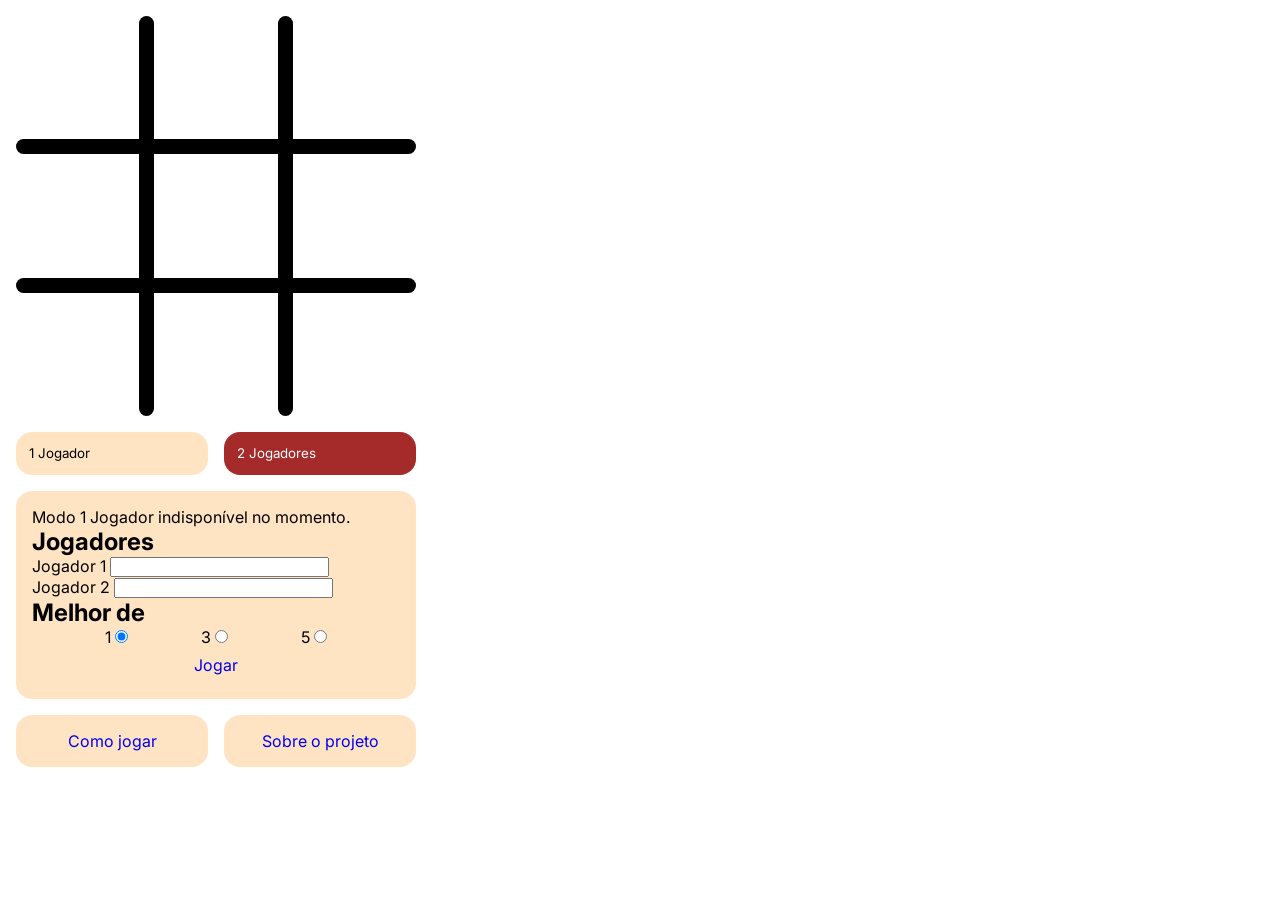
==== index.html @ 1a8f7729 "feat(menu-multiplo): adiciona menus diferentes dependendo do modo" ====
<!DOCTYPE html>
<html lang="pt-BR">
<head>
    <meta charset="UTF-8">
    <meta name="viewport" content="width=device-width, initial-scale=1.0">
    <title>Tic Tac Toe Mania</title>
    <link rel="stylesheet" href="./styles/style.css">
</head>
<body>
    <main>
        <section class="icone-jogo">
            <div class="icone-jogo-linhas">
                <div></div>
                <div></div>
            </div>
            <div class="icone-jogo-linhas">
                <div></div>
                <div></div>
            </div>
        </section>
        <section class="menu">
            <button id="um-jogador" class="menu-opcao botao" onclick="selecaoModo(this.id)">1 Jogador</button>
            <button id="dois-jogadores" class="menu-opcao botao modo-selecionado" onclick="selecaoModo(this.id)">2 Jogadores</button>
            <div id="menu-opcao" class="menu-opcao">
                <!-- 1 Jogador -->
                <div id="opcoes-um-jogador" class="menu-oculto">
                    <p>Modo 1 Jogador indisponível no momento.</p>
                </div>
                <!-- 2 Jogadores -->
                <div id="opcoes-dois-jogadores">
                    <h2>Jogadores</h2>
                    <div class="menu-opcao-jogadores">
                        <div>
                            <label for="j1">Jogador 1</label>
                            <input type="text" name="jogador1" id="j1">
                        </div>
                        <div>
                            <label for="j2">Jogador 2</label>
                            <input type="text" name="jogador1" id="j2">
                        </div>
                    </div>
                    <h2>Melhor de</h2>
                    <div class="menu-opcao-melhor-de">
                        <div>
                            <label for="md3">1</label>
                            <input type="radio" name="melhorde" id="md1" value="1" checked>
                        </div>
                        <div>
                            <label for="md5">3</label>
                            <input type="radio" name="melhorde" id="md3" value="3">
                        </div>
                        <div>
                            <label for="md10">5</label>
                            <input type="radio" name="melhorde" id="md5" value="5">
                        </div>
                    </div>
                </div>
                <a href="#" id="botao-jogar" class="botao botao-jogar" onclick="verificador()">Jogar</a>
            </div>
            <a class="menu-opcao botao" href="#">Como jogar</a>
            <a class="menu-opcao botao" href="#">Sobre o projeto</a>
        </section>
    </main>

    <script src="./scripts/main.js"></script>
</body>
</html>
---- styles/style.css ----
@import url('https://fonts.googleapis.com/css2?family=Inter:ital,opsz,wght@0,14..32,100..900;1,14..32,100..900&family=Peralta&display=swap');

* {
    padding: 0;
    margin: 0;
    box-sizing: border-box;
    font-family: 'Inter', Arial, Helvetica, sans-serif;
}

:root {

}

body {
    width: 100%;
    height: 100dvh;
}

main {
    display: flex;
    flex-flow: column;
    padding: 1em;
    gap: 1em;
}

.icone-jogo {
    display: grid;
    width: 100%;
    max-width: 400px;
    height: auto;
    aspect-ratio: 1/1;
}

.icone-jogo-linhas {
    grid-area: 1/1;
    display: flex;
    flex-flow: column;
    justify-content: space-evenly;
}

.icone-jogo-linhas > div {
    background-color: black;
    border-radius: 8px;
    width: 100%;
    height: 15px;
}

.icone-jogo-linhas:nth-child(2) {
    transform: rotate(90deg);
}

/* Menu */

.menu {
    display: grid;
    grid-template: auto auto auto / 1fr 1fr;
    gap: 1em;
    max-width: 400px;
}

.menu-opcao {
    display: flex;
    flex-flow: column;
    width: 100%;
    padding: 1em;
    background-color: bisque;
    border-radius: 16px;
}

a.botao {
    text-decoration: none;
    text-align: center;
}

button.botao {
    border: none;
    cursor: pointer;
}

a.botao:hover, button.botao:hover {
    background-color: rgb(223, 87, 87);
}

.menu-opcao:nth-child(1) {
    grid-area: 1 / 1 / span 1 / span 1;
}

.menu-opcao:nth-child(2) {
    grid-area: 1 / 2 / span 1 / -1;
}

.menu-opcao:nth-child(3) {
    grid-area: 2 / 1 / span 1 / -1;
}

.menu-opcao:nth-child(4) {
    grid-area: 3 / 1 / span 1 / span 1;
}

.menu-opcao:nth-child(5) {
    grid-area: 3 / 2 / span 1 / -1;
}

.modo-selecionado {
    background-color: brown;
    color: white;
}

.oculto {
    display: none;
}

/* Menu - Melhor de */

.menu-opcao-melhor-de {
    display: flex;
    justify-content: space-evenly;
}

/* Botão jogar */

.botao-jogar {
    padding: .5em;
}
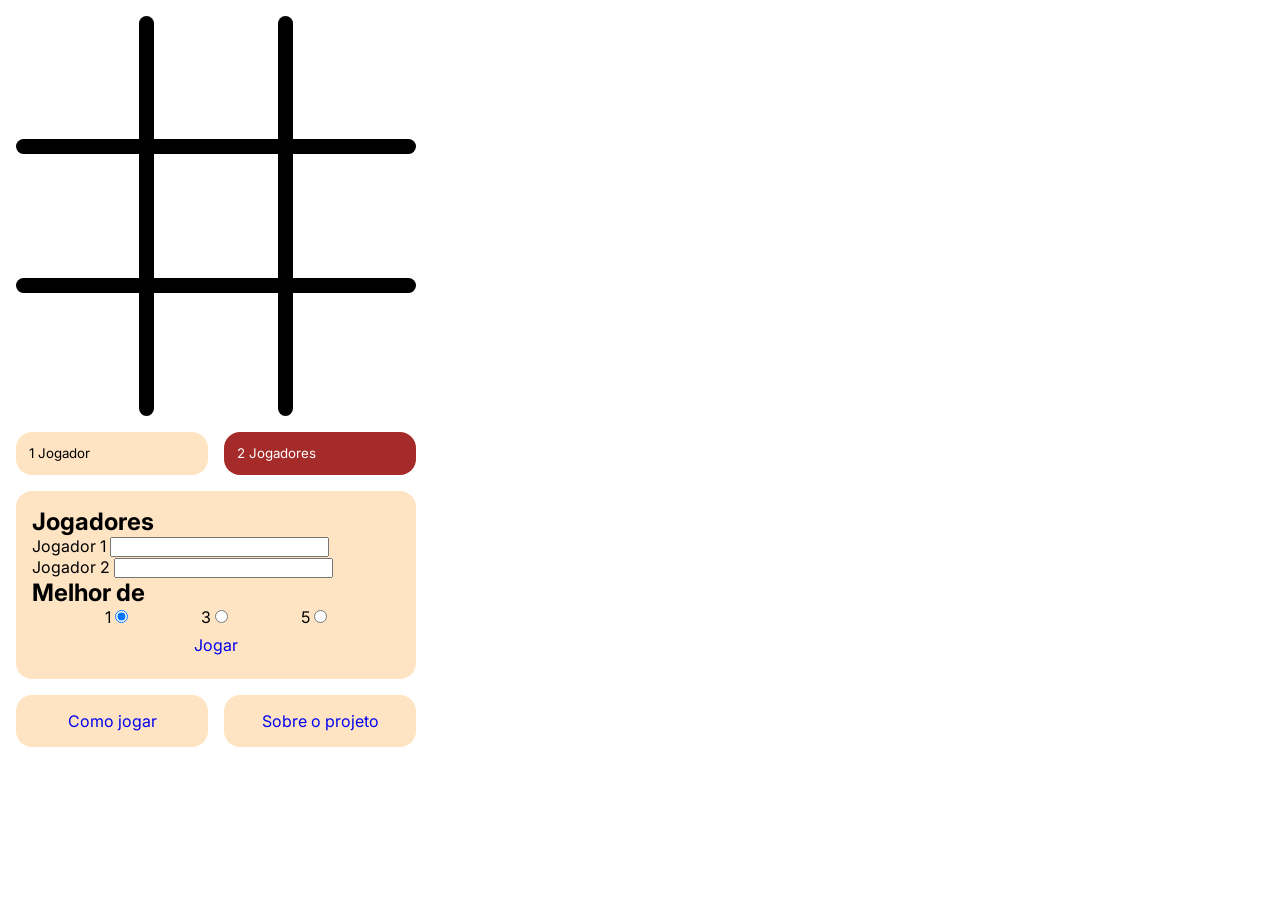
==== commit f22d514f: "feat(match): adiciona prototipo da pagina da partida" ====
--- a/index.html
+++ b/index.html
@@ -23,7 +23,7 @@
             <button id="dois-jogadores" class="menu-opcao botao modo-selecionado" onclick="selecaoModo(this.id)">2 Jogadores</button>
             <div id="menu-opcao" class="menu-opcao">
                 <!-- 1 Jogador -->
-                <div id="opcoes-um-jogador" class="menu-oculto">
+                <div id="opcoes-um-jogador" class="oculto">
                     <p>Modo 1 Jogador indisponível no momento.</p>
                 </div>
                 <!-- 2 Jogadores -->
@@ -55,7 +55,7 @@
                         </div>
                     </div>
                 </div>
-                <a href="#" id="botao-jogar" class="botao botao-jogar" onclick="verificador()">Jogar</a>
+                <a href="./matches/two-players.html" id="botao-jogar" class="botao botao-jogar" onclick="verificador()">Jogar</a>
             </div>
             <a class="menu-opcao botao" href="#">Como jogar</a>
             <a class="menu-opcao botao" href="#">Sobre o projeto</a>
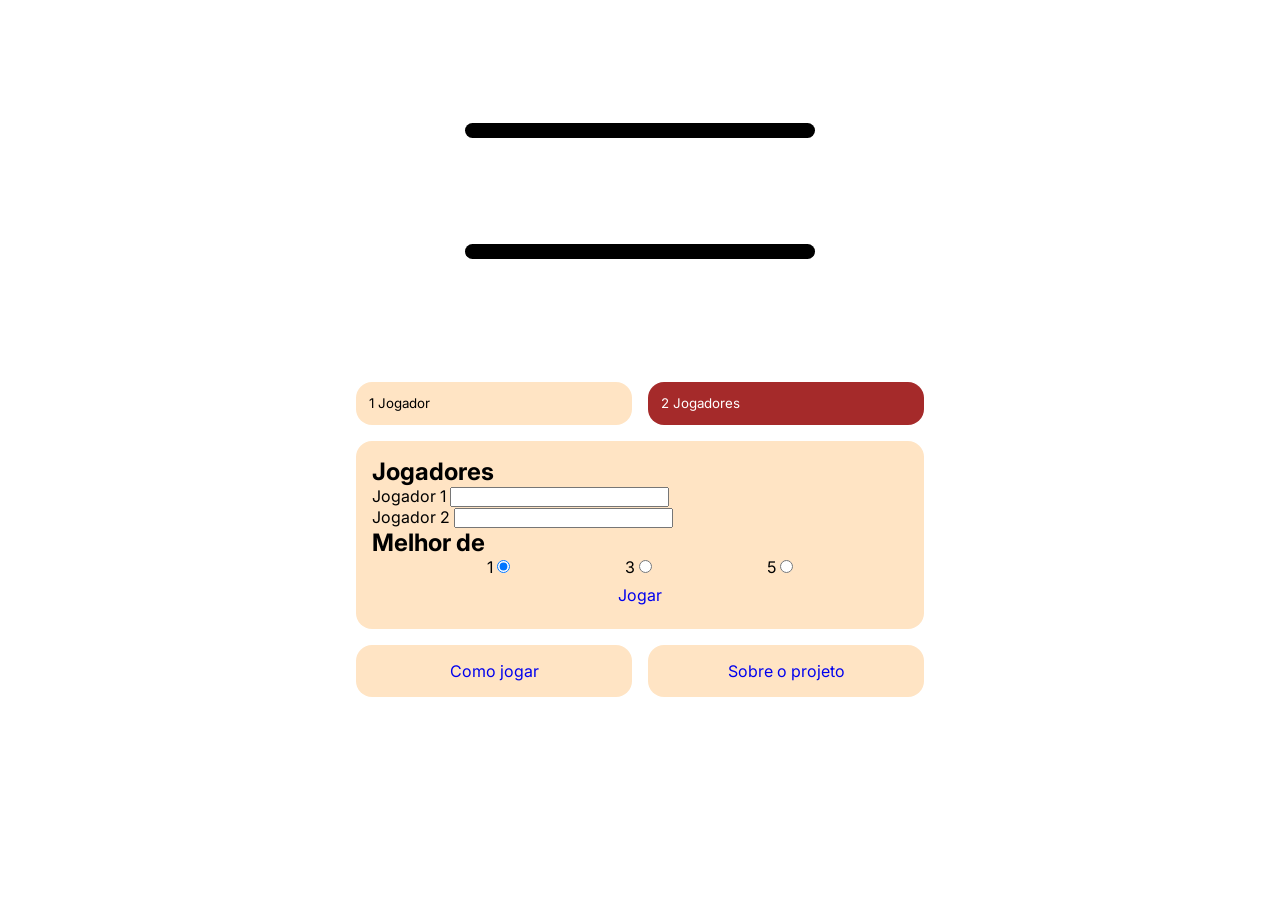
==== commit 75a5b276: "feat(animacao-icone): adiciona animacao no icone inicial" ====
--- a/index.html
+++ b/index.html
@@ -6,16 +6,16 @@
     <title>Tic Tac Toe Mania</title>
     <link rel="stylesheet" href="./styles/style.css">
 </head>
-<body>
+<body onload="animarIcone()">
     <main>
         <section class="icone-jogo">
             <div class="icone-jogo-linhas">
-                <div></div>
-                <div></div>
+                <div class="icone-linha"></div>
+                <div class="icone-linha"></div>
             </div>
             <div class="icone-jogo-linhas">
-                <div></div>
-                <div></div>
+                <div class="icone-linha"></div>
+                <div class="icone-linha"></div>
             </div>
         </section>
         <section class="menu">
--- a/styles/style.css
+++ b/styles/style.css
@@ -14,21 +14,25 @@
 body {
     width: 100%;
     height: 100dvh;
+    display: flex;
+    justify-content: center;
 }
 
 main {
     display: flex;
     flex-flow: column;
+    align-items: center;
     padding: 1em;
     gap: 1em;
+    width: 100%;
+    max-width: 600px;
 }
 
 .icone-jogo {
     display: grid;
-    width: 100%;
+    width: 350px;
+    height: 350px;
     max-width: 400px;
-    height: auto;
-    aspect-ratio: 1/1;
 }
 
 .icone-jogo-linhas {
@@ -38,15 +42,21 @@
     justify-content: space-evenly;
 }
 
-.icone-jogo-linhas > div {
+.icone-linha {
     background-color: black;
     border-radius: 8px;
-    width: 100%;
+    width: 0px;
     height: 15px;
+    transition: width 1s;
 }
 
 .icone-jogo-linhas:nth-child(2) {
-    transform: rotate(90deg);
+    transform: rotate(90deg) scaleY(-1);
+}
+
+.icone-jogo-linhas-animacao {
+    width: 100%;
+    transition: width 1s;
 }
 
 /* Menu */
@@ -55,13 +65,13 @@
     display: grid;
     grid-template: auto auto auto / 1fr 1fr;
     gap: 1em;
-    max-width: 400px;
+    width: 100%;
+    max-width: 600px;
 }
 
 .menu-opcao {
     display: flex;
     flex-flow: column;
-    width: 100%;
     padding: 1em;
     background-color: bisque;
     border-radius: 16px;
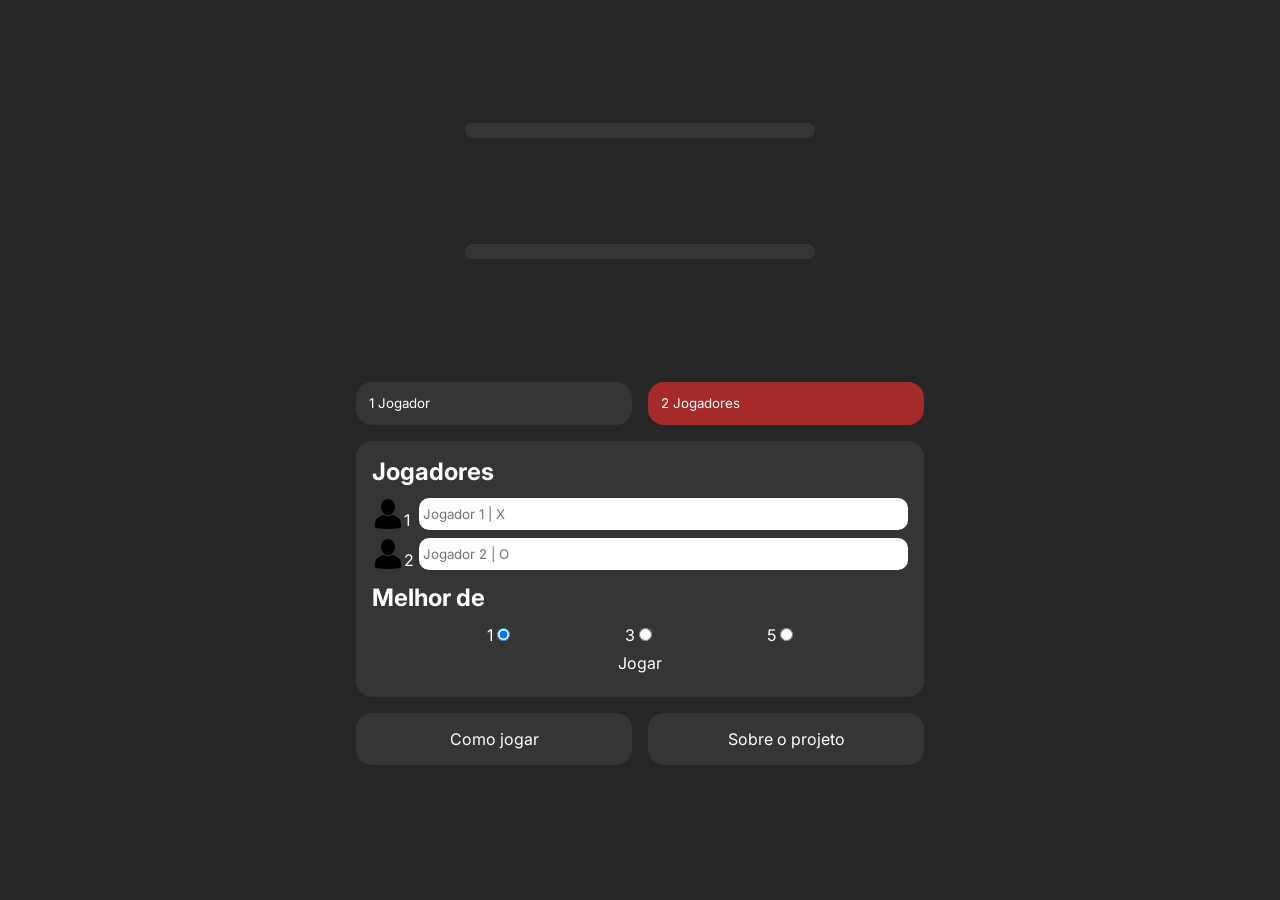
==== commit e549de9b: "feat(design): inicia alterações no design" ====
--- a/index.html
+++ b/index.html
@@ -27,17 +27,19 @@
                     <p>Modo 1 Jogador indisponível no momento.</p>
                 </div>
                 <!-- 2 Jogadores -->
-                <div id="opcoes-dois-jogadores">
+                <div id="opcoes-dois-jogadores" class="opcoes-dois-jogadores">
                     <h2>Jogadores</h2>
                     <div class="menu-opcao-jogadores">
-                        <div>
-                            <label for="j1">Jogador 1</label>
-                            <input type="text" name="jogador1" id="j1">
-                        </div>
-                        <div>
-                            <label for="j2">Jogador 2</label>
-                            <input type="text" name="jogador1" id="j2">
-                        </div>
+                            <label for="j1">
+                                <img src="assets/images/icons/player.png" alt="Jogador">
+                                <span>1</span>
+                            </label>
+                            <input type="text" name="jogador1" id="j1" placeholder="Jogador 1 | X">
+                            <label for="j2">
+                                <img src="assets/images/icons/player.png" alt="Jogador">
+                                <span>2</span>
+                            </label>
+                            <input type="text" name="jogador1" id="j2" placeholder="Jogador 2 | O">
                     </div>
                     <h2>Melhor de</h2>
                     <div class="menu-opcao-melhor-de">
--- a/styles/style.css
+++ b/styles/style.css
@@ -8,12 +8,21 @@
 }
 
 :root {
+    --cor-primaria: #c03b3b;
+    --cor-secundaria: #212020;
 
+    --fundo-pagina: #262626;
+    --fundo-blocos: #353535;
+
+    --texto-cor: #fff;
+    --texto-cor-alt: #000;
 }
 
 body {
     width: 100%;
     height: 100dvh;
+    background-color: var(--fundo-pagina);
+    color: var(--texto-cor);
     display: flex;
     justify-content: center;
 }
@@ -27,6 +36,8 @@
     width: 100%;
     max-width: 600px;
 }
+
+/* Ícone */
 
 .icone-jogo {
     display: grid;
@@ -43,11 +54,10 @@
 }
 
 .icone-linha {
-    background-color: black;
+    background-color: var(--fundo-blocos);
     border-radius: 8px;
     width: 0px;
     height: 15px;
-    transition: width 1s;
 }
 
 .icone-jogo-linhas:nth-child(2) {
@@ -56,7 +66,7 @@
 
 .icone-jogo-linhas-animacao {
     width: 100%;
-    transition: width 1s;
+    transition: width .5s;
 }
 
 /* Menu */
@@ -73,22 +83,26 @@
     display: flex;
     flex-flow: column;
     padding: 1em;
-    background-color: bisque;
+    background-color: var(--fundo-blocos);
+    color: var(--texto-cor);
     border-radius: 16px;
 }
 
 a.botao {
     text-decoration: none;
     text-align: center;
+    color: var(--texto-corc);
+    transition: background-color .2s;
 }
 
 button.botao {
     border: none;
     cursor: pointer;
+    transition: background-color .2s;
 }
 
 a.botao:hover, button.botao:hover {
-    background-color: rgb(223, 87, 87);
+    background-color: #5d5d5d;
 }
 
 .menu-opcao:nth-child(1) {
@@ -117,7 +131,32 @@
 }
 
 .oculto {
-    display: none;
+    display: none !important;
+}
+
+/* Menu 2 jogadores */
+
+.opcoes-dois-jogadores {
+    display: flex;
+    flex-flow: column;
+    gap: .8em;
+}
+
+.menu-opcao-jogadores {
+    display: grid;
+    grid-template: auto auto / auto 1fr;
+    gap: .5em .3em;
+}
+
+.menu-opcao-jogadores label {
+    display: flex;
+    align-items: flex-end;
+}
+
+.menu-opcao-jogadores input {
+    padding: .3em;
+    border-radius: 10px;
+    border: none;
 }
 
 /* Menu - Melhor de */
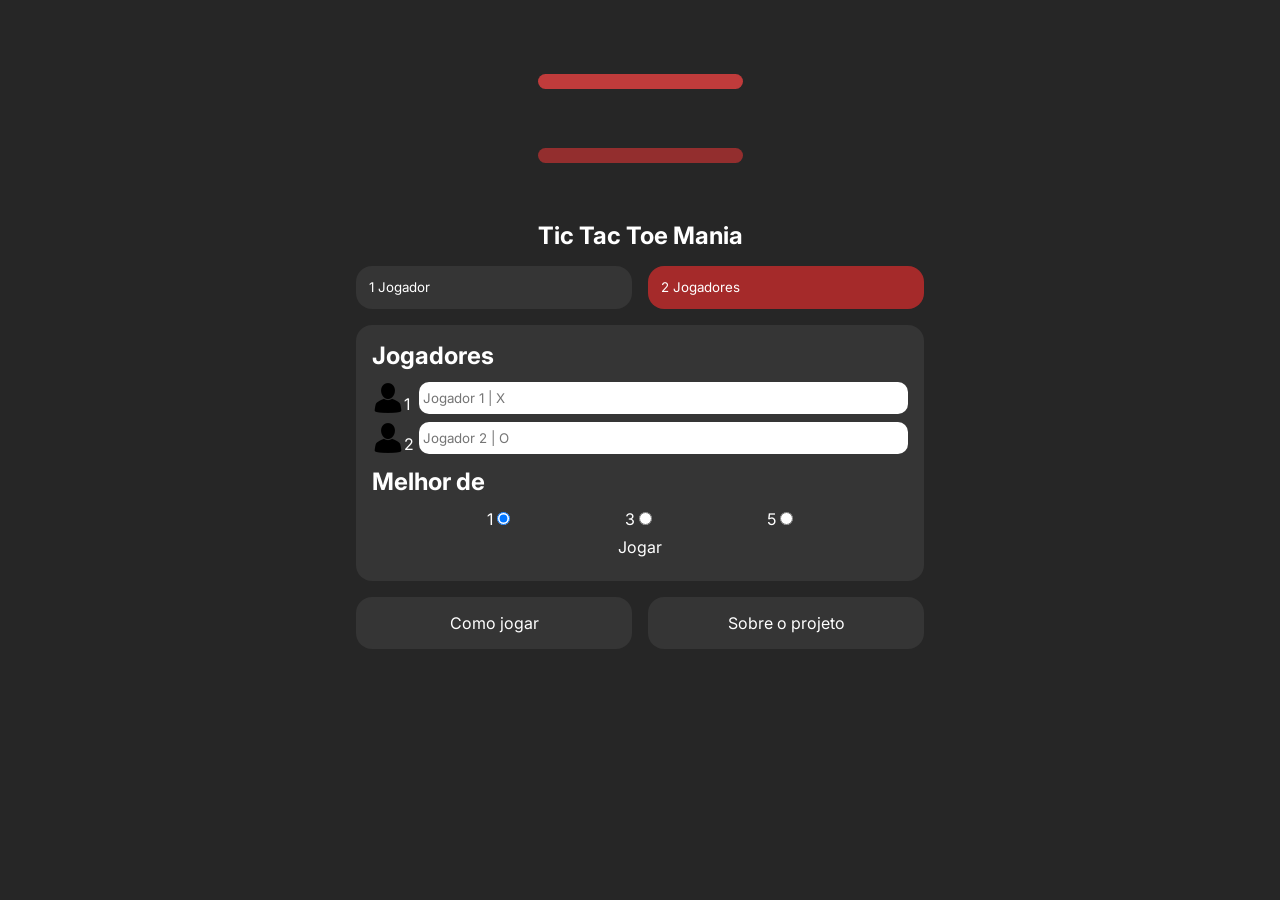
==== commit 3427b6bf: "feat(design): aprimora design das paginas" ====
--- a/index.html
+++ b/index.html
@@ -8,16 +8,21 @@
 </head>
 <body onload="animarIcone()">
     <main>
-        <section class="icone-jogo">
-            <div class="icone-jogo-linhas">
-                <div class="icone-linha"></div>
-                <div class="icone-linha"></div>
-            </div>
-            <div class="icone-jogo-linhas">
-                <div class="icone-linha"></div>
-                <div class="icone-linha"></div>
-            </div>
-        </section>
+        <sectioin class="logo">
+            <section class="icone-jogo">
+                <div class="icone-jogo-linhas">
+                    <div id="icone-linha-1" class="icone-linha"></div>
+                    <div id="icone-linha-2" class="icone-linha"></div>
+                </div>
+                <div class="icone-jogo-linhas">
+                    <div id="icone-linha-3" class="icone-linha"></div>
+                    <div id="icone-linha-4" class="icone-linha"></div>
+                </div>
+            </section>
+            <section class="titulo-jogo">
+                <h1>Tic Tac Toe Mania</h1>
+            </section>
+        </sectioin>
         <section class="menu">
             <button id="um-jogador" class="menu-opcao botao" onclick="selecaoModo(this.id)">1 Jogador</button>
             <button id="dois-jogadores" class="menu-opcao botao modo-selecionado" onclick="selecaoModo(this.id)">2 Jogadores</button>
--- a/styles/style.css
+++ b/styles/style.css
@@ -41,9 +41,10 @@
 
 .icone-jogo {
     display: grid;
-    width: 350px;
-    height: 350px;
-    max-width: 400px;
+    width: 100%;
+
+    max-width: 300px;
+    aspect-ratio: 1/1;
 }
 
 .icone-jogo-linhas {
@@ -58,6 +59,22 @@
     border-radius: 8px;
     width: 0px;
     height: 15px;
+}
+
+#icone-linha-1 {
+    background-color: #c03b3b;
+}
+
+#icone-linha-2 {
+    background-color: #932e2e;
+}
+
+#icone-linha-3 {
+    background-color: #c12323;
+}
+
+#icone-linha-4 {
+    background-color: #831414;
 }
 
 .icone-jogo-linhas:nth-child(2) {
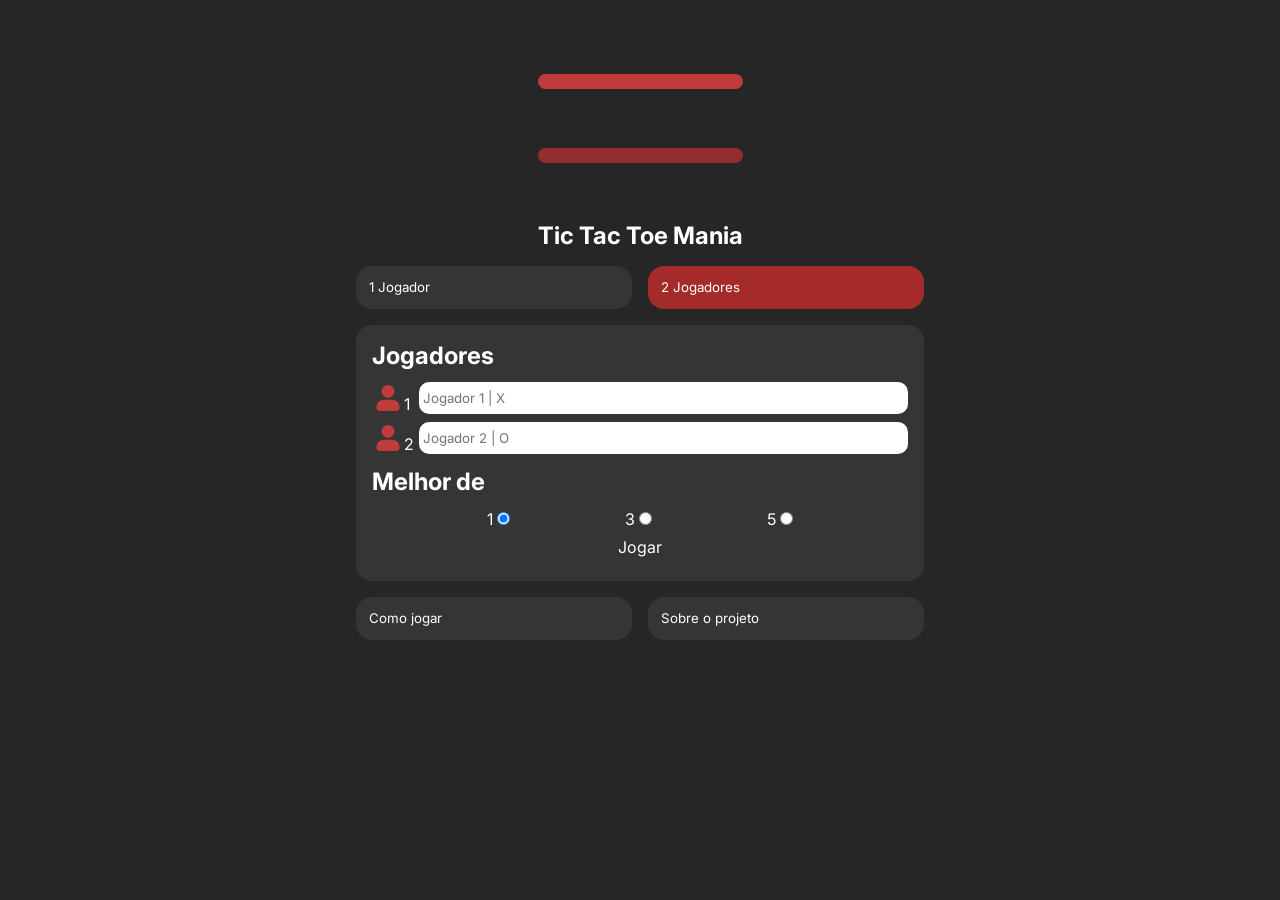
==== commit 516cc3f5: "feat(modal): adiciona estrutura do modal do menu" ====
--- a/index.html
+++ b/index.html
@@ -64,10 +64,26 @@
                 </div>
                 <a href="./matches/two-players.html" id="botao-jogar" class="botao botao-jogar" onclick="verificador()">Jogar</a>
             </div>
-            <a class="menu-opcao botao" href="#">Como jogar</a>
-            <a class="menu-opcao botao" href="#">Sobre o projeto</a>
+            <button onclick="abrirFecharModal(0)" class="menu-opcao botao">Como jogar</button>
+            <button onclick="abrirFecharModal(1)" class="menu-opcao botao">Sobre o projeto</button>
         </section>
     </main>
+
+    <div class="fade oculto">
+        <div id="como-jogar" class="modal">
+            <h2>Como jogar?</h2>
+
+            <button onclick="abrirFecharModal(0)">Fechar</button>
+        </div>
+    </div>
+
+    <div class="fade oculto">
+        <div id="sobre" class="modal">
+            <h2>Sobre o projeto</h2>
+
+            <button onclick="abrirFecharModal(1)">Fechar</button>
+        </div>
+    </div>
 
     <script src="./scripts/main.js"></script>
 </body>
--- a/styles/style.css
+++ b/styles/style.css
@@ -25,6 +25,7 @@
     color: var(--texto-cor);
     display: flex;
     justify-content: center;
+    
 }
 
 main {
@@ -187,4 +188,35 @@
 
 .botao-jogar {
     padding: .5em;
+}
+
+/* Como jogar  e Sobre o projeto */
+
+.fade {
+    width: 100dvw;
+    height: 100dvh;
+    background-color: rgba(23, 23, 23, 0.5);
+    position: absolute;
+    top: 0;
+    left: 0;
+    z-index: 10;
+}
+
+.modal {
+    width: 90%;
+    max-width: 400px;
+    min-height: 70px;
+    display: flex;
+    flex-flow: column;
+    align-items: center;
+    gap: 1em;
+    position: absolute;
+    top: 50%;
+    left: 50%;
+    transform: translate(-50%, -50%);
+    background-color: var(--fundo-blocos);
+    padding: 1em;
+    border-radius: 16px;
+    z-index: 15;
+    transition: background-color .3s ease, opacity .3s ease;
 }
